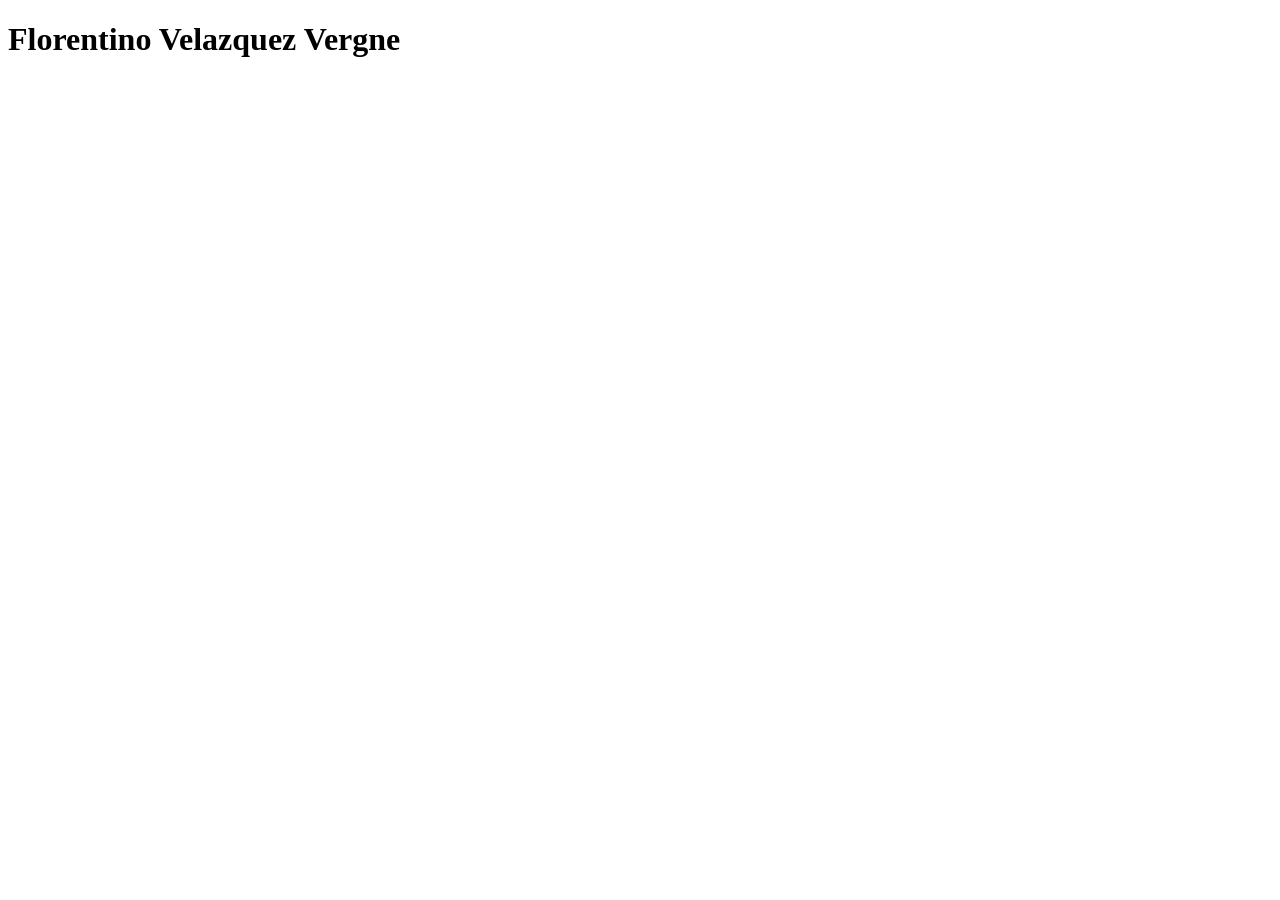
==== index.html @ 2adcd3c1 "Initial commit." ====
<!DOCTYPE html>
<html lang="en">
<head>
    <meta charset="UTF-8">
    <meta name="viewport" content="width=device-width, initial-scale=1.0">
    <title>WADE 1000 - Tarea 2.1</title>
</head>
<body>
    <h1>Florentino Velazquez Vergne</h1>
</body>
</html>
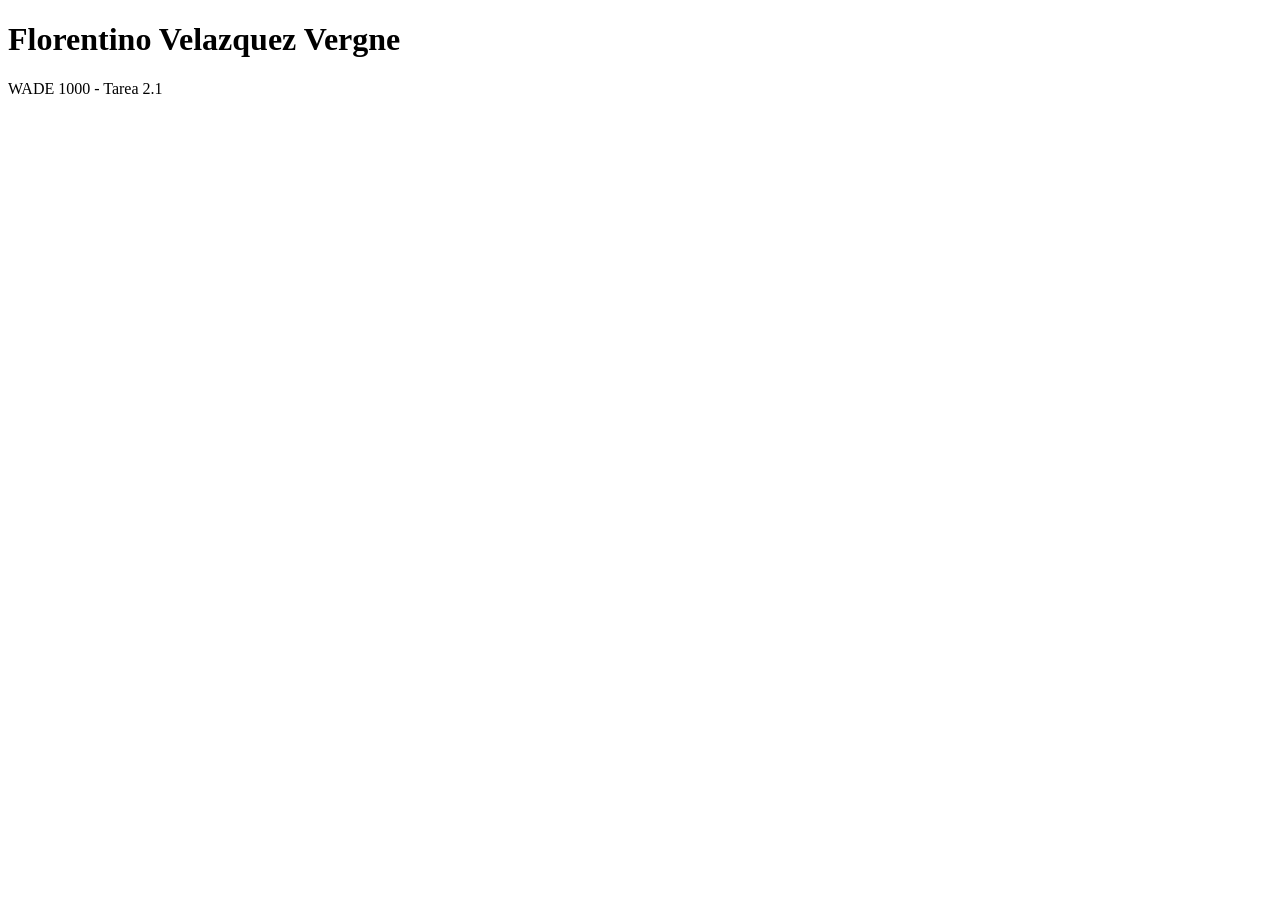
==== commit 00360296: "Second Commit." ====
--- a/index.html
+++ b/index.html
@@ -7,5 +7,6 @@
 </head>
 <body>
     <h1>Florentino Velazquez Vergne</h1>
+    <p>WADE 1000 - Tarea 2.1</p>
 </body>
 </html>
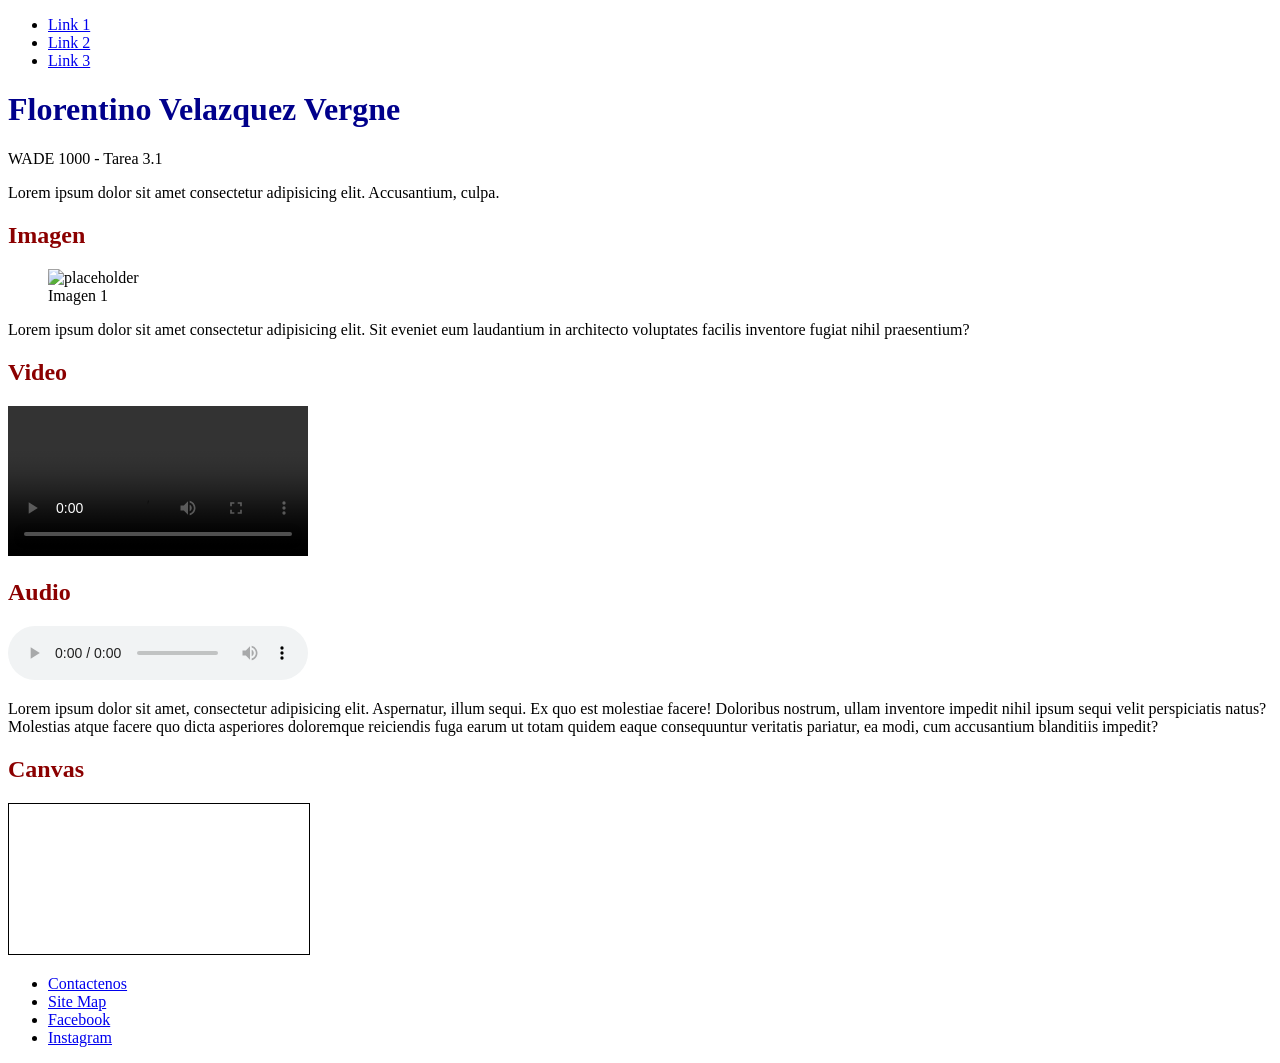
==== commit 715b4601: "Update index.html" ====
--- a/index.html
+++ b/index.html
@@ -3,10 +3,76 @@
 <head>
     <meta charset="UTF-8">
     <meta name="viewport" content="width=device-width, initial-scale=1.0">
-    <title>WADE 1000 - Tarea 2.1</title>
+    <link rel="stylesheet" href="main.css">
+    <title>WADE 1000 - Tarea 3.1</title>
 </head>
 <body>
+    <!-- Encabezado de la página -->
+    <header>
+        <nav>
+            <ul>
+                <li><a href="#">Link 1</a></li>
+                <li><a href="#">Link 2</a></li>
+                <li><a href="#">Link 3</a></li>
+            </ul>
+        </nav>
+    </header>
+
     <h1>Florentino Velazquez Vergne</h1>
-    <p>WADE 1000 - Tarea 2.1</p>
+    <p>WADE 1000 - Tarea 3.1</p>
+
+    <!-- Contenido principal de la página. -->
+    <main>
+        <article>
+
+            <!-- Primera sección -->
+            <section>
+                <p>Lorem ipsum dolor sit amet consectetur adipisicing elit. Accusantium, culpa.</p>
+
+                <!-- Imagen en página. -->
+                <h2>Imagen</h2>
+                <figure>
+                    <img src="media/placeholder.jpg" alt="placeholder">
+                    <figcaption>Imagen 1</figcaption>
+                </figure>
+
+                <p>Lorem ipsum dolor sit amet consectetur adipisicing elit. Sit eveniet eum laudantium in architecto voluptates facilis inventore fugiat nihil praesentium?</p>
+
+                <!-- Video en página. -->
+                <h2>Video</h2>
+                <video controls>
+                    <source src="media/sample-5s-360p.mp4" type="video/mp4">
+                    Su navegador no es compatible con el elemento de video.
+                </video>
+
+                <!-- Audio en página -->
+                <h2>Audio</h2>
+                <audio controls>
+                    <source src="media/sample-3s.mp3" type="audio/mp3">
+                    Su navegador no es compatible con el elemento de audio.
+                </audio>
+
+            </section>
+
+            <!-- Segunda sección -->
+            <section>
+                <p>Lorem ipsum dolor sit amet, consectetur adipisicing elit. Aspernatur, illum sequi. Ex quo est molestiae facere! Doloribus nostrum, ullam inventore impedit nihil ipsum sequi velit perspiciatis natus? Molestias atque facere quo dicta asperiores doloremque reiciendis fuga earum ut totam quidem eaque consequuntur veritatis pariatur, ea modi, cum accusantium blanditiis impedit?</p>
+
+                <h2>Canvas</h2>
+                <canvas class="canvas"></canvas>
+
+            </section>
+        </article>
+    </main>
+
+    <!-- Parte inferior de la página. -->
+    <footer>
+        <ul>
+            <li><a href="#">Contactenos</a></li>
+            <li><a href="#">Site Map</a></li>
+            <li><a href="#">Facebook</a></li>
+            <li><a href="#">Instagram</a></li>
+        </ul>
+    </footer>
 </body>
-</html>+</html>
--- a/main.css
+++ b/main.css
@@ -0,0 +1,3 @@
+h1 {color: darkblue;}
+h2 {color: darkred;}
+.canvas {border: 1px solid black;}
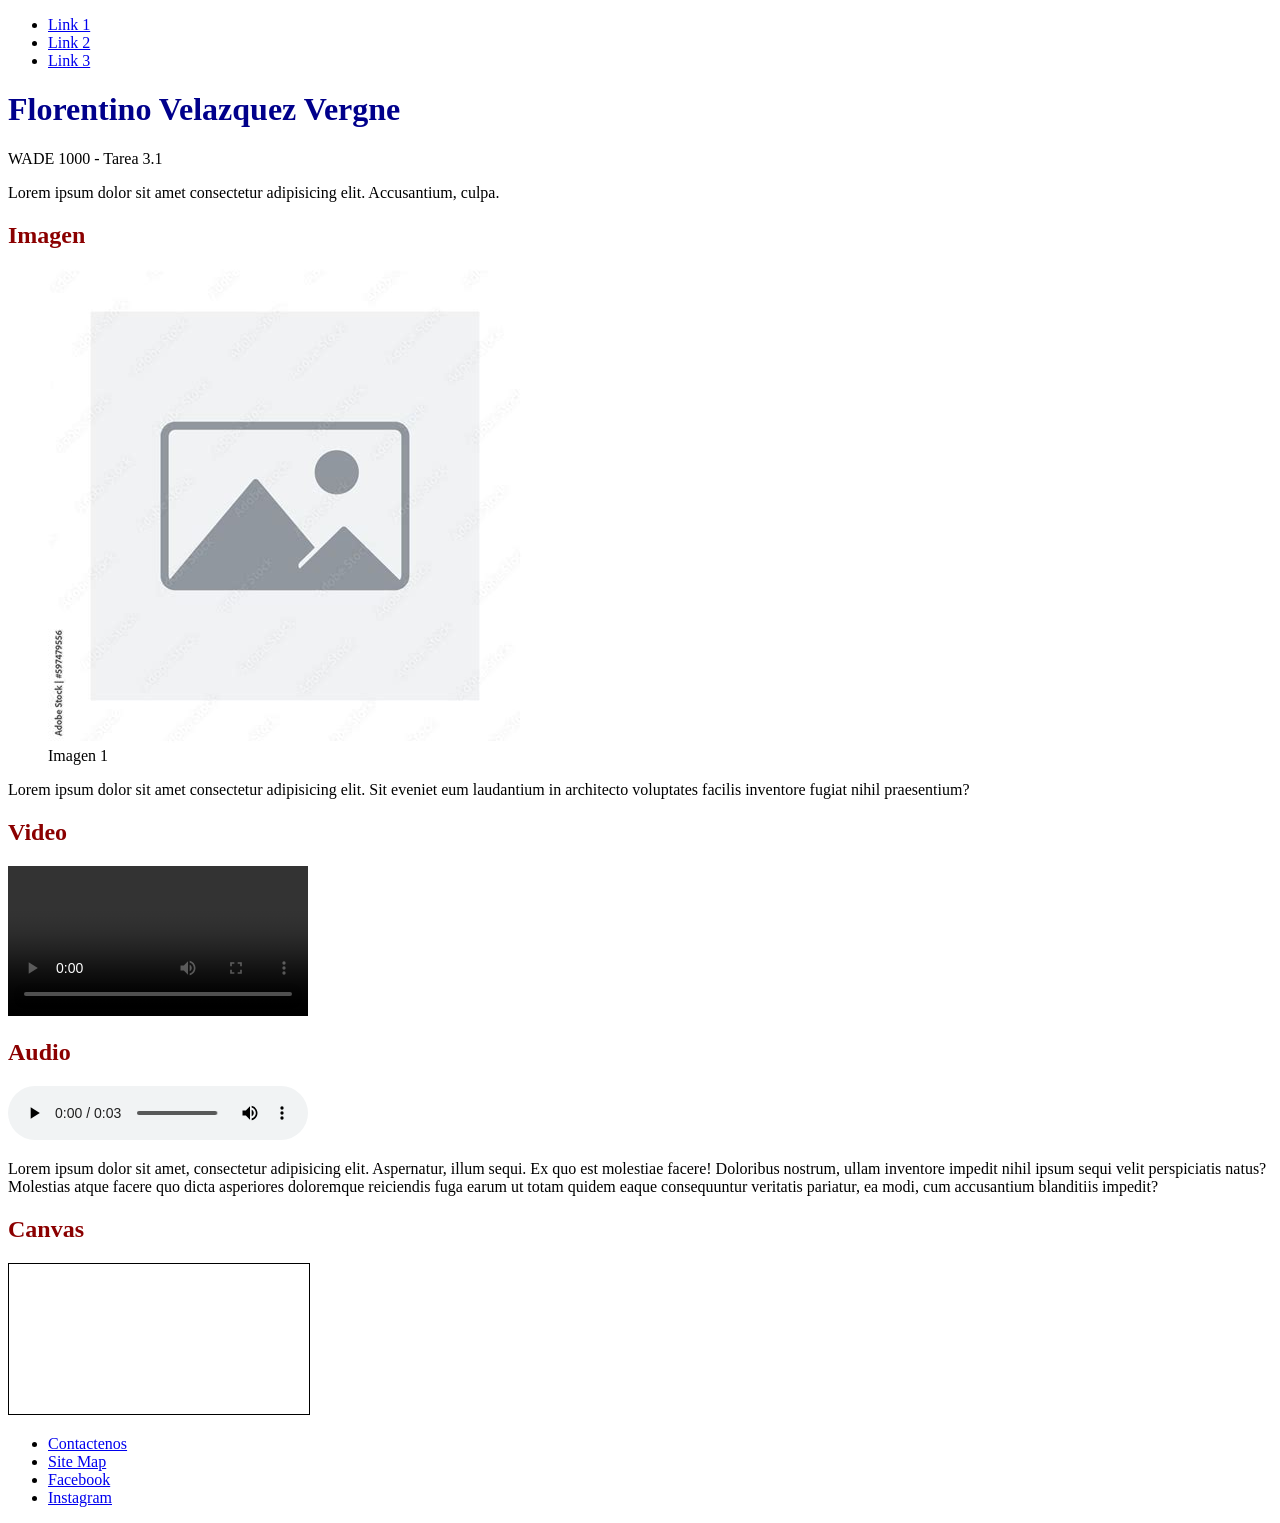
==== commit 93db9e68: "Update index.html" ====
--- a/index.html
+++ b/index.html
@@ -12,7 +12,7 @@
         <nav>
             <ul>
                 <li><a href="#">Link 1</a></li>
-                <li><a href="#">Link 2</a></li>
+                <li><a href="page02.html">Link 2</a></li>
                 <li><a href="#">Link 3</a></li>
             </ul>
         </nav>
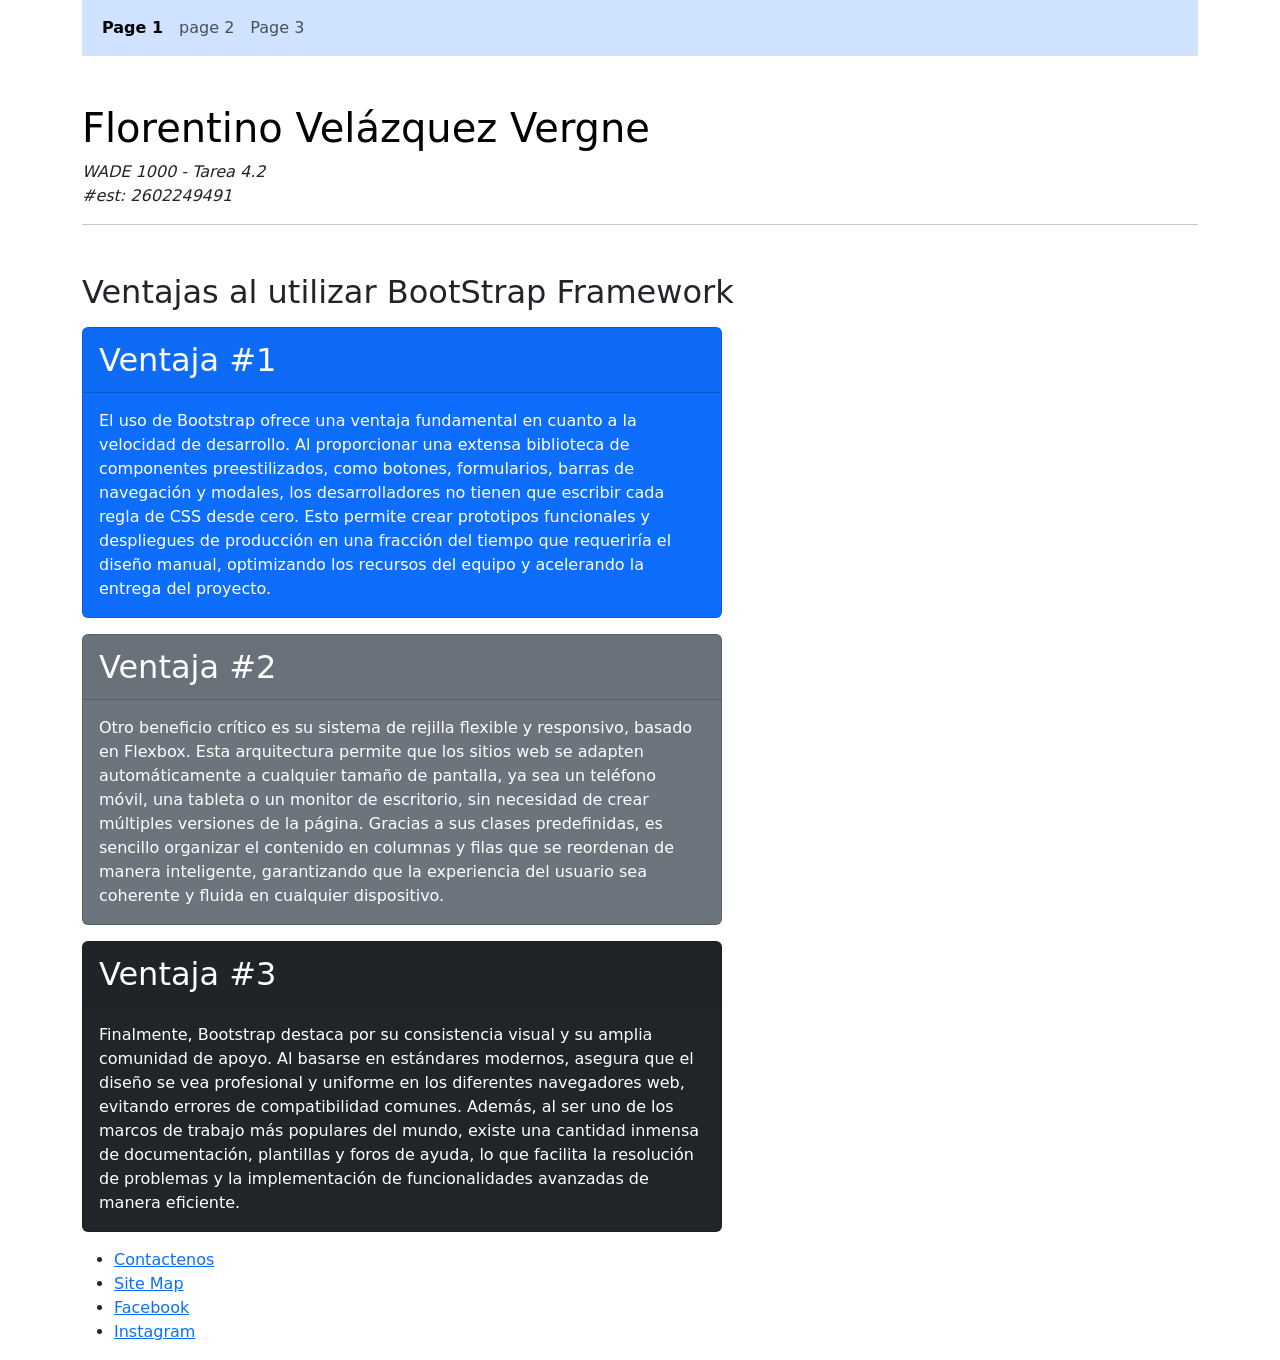
==== commit b1af6112: "Tarea 5.2 - BootStrap" ====
--- a/index.html
+++ b/index.html
@@ -1,78 +1,97 @@
 <!DOCTYPE html>
 <html lang="en">
+
 <head>
     <meta charset="UTF-8">
     <meta name="viewport" content="width=device-width, initial-scale=1.0">
-    <link rel="stylesheet" href="main.css">
-    <title>WADE 1000 - Tarea 3.1</title>
+    <link rel="stylesheet" href="css/bootstrap.css">
+    <title>Tarea 4.2 - Page 2</title>
 </head>
-<body>
-    <!-- Encabezado de la página -->
+
+<body class="container">
+
     <header>
-        <nav>
-            <ul>
-                <li><a href="#">Link 1</a></li>
-                <li><a href="page02.html">Link 2</a></li>
-                <li><a href="#">Link 3</a></li>
-            </ul>
+
+        <nav class="navbar navbar-expand-lg bg-primary-subtle mb-5">
+            <div class="container-fluid">
+                <button class="navbar-toggler" type="button" data-bs-toggle="collapse"
+                    data-bs-target="#navbarNavAltMarkup" aria-controls="navbarNavAltMarkup" aria-expanded="false"
+                    aria-label="Toggle navigation">
+                    <span class="navbar-toggler-icon"></span>
+                </button>
+                <div class="collapse navbar-collapse" id="navbarNavAltMarkup">
+                    <div class="navbar-nav">
+                        <a class="nav-link active fw-bold" aria-current="page" href="#">Page 1</a>
+                        <a class="nav-link" href="#">page 2</a>
+                        <a class="nav-link" href="#">Page 3</a>
+                    </div>
+                </div>
+            </div>
         </nav>
+
     </header>
 
-    <h1>Florentino Velazquez Vergne</h1>
-    <p>WADE 1000 - Tarea 3.1</p>
+    <section>
+        <h1 class="text-body-emphasis">Florentino Velázquez Vergne</h1>
+        <p class="mb-0"><em>WADE 1000 - Tarea 4.2</em></p>
+        <p><em>#est: 2602249491</em></p>
+        <hr>
+    </section>
 
-    <!-- Contenido principal de la página. -->
-    <main>
-        <article>
+    <main id="main" class="mt-5">
+        <section class="section">
 
-            <!-- Primera sección -->
-            <section>
-                <p>Lorem ipsum dolor sit amet consectetur adipisicing elit. Accusantium, culpa.</p>
+            <h2 class="mb-3">Ventajas al utilizar BootStrap Framework</h2>
 
-                <!-- Imagen en página. -->
-                <h2>Imagen</h2>
-                <figure>
-                    <img src="media/placeholder.jpg" alt="placeholder">
-                    <figcaption>Imagen 1</figcaption>
-                </figure>
+            <div class="card text-bg-primary mb-3" style="max-width: 40rem;">
+                <div class="card-header fs-2">Ventaja #1</div>
+                <div class="card-body">
+                    <p class="card-text">El uso de Bootstrap ofrece una ventaja fundamental en cuanto a la velocidad de
+                        desarrollo. Al proporcionar una extensa biblioteca de componentes preestilizados, como botones,
+                        formularios, barras de navegación y modales, los desarrolladores no tienen que escribir cada
+                        regla de CSS desde cero. Esto permite crear prototipos funcionales y despliegues de producción
+                        en una fracción del tiempo que requeriría el diseño manual, optimizando los recursos del equipo
+                        y acelerando la entrega del proyecto.</p>
+                </div>
+            </div>
 
-                <p>Lorem ipsum dolor sit amet consectetur adipisicing elit. Sit eveniet eum laudantium in architecto voluptates facilis inventore fugiat nihil praesentium?</p>
+            <div class="card text-bg-secondary mb-3" style="max-width: 40rem;">
+                <div class="card-header fs-2">Ventaja #2</div>
+                <div class="card-body">
+                    <p class="card-text">Otro beneficio crítico es su sistema de rejilla flexible y responsivo, basado
+                        en Flexbox. Esta arquitectura permite que los sitios web se adapten automáticamente a cualquier
+                        tamaño de pantalla, ya sea un teléfono móvil, una tableta o un monitor de escritorio, sin
+                        necesidad de crear múltiples versiones de la página. Gracias a sus clases predefinidas, es
+                        sencillo organizar el contenido en columnas y filas que se reordenan de manera inteligente,
+                        garantizando que la experiencia del usuario sea coherente y fluida en cualquier dispositivo.</p>
+                </div>
+            </div>
 
-                <!-- Video en página. -->
-                <h2>Video</h2>
-                <video controls>
-                    <source src="media/sample-5s-360p.mp4" type="video/mp4">
-                    Su navegador no es compatible con el elemento de video.
-                </video>
+            <div class="card text-bg-dark mb-3" style="max-width: 40rem;">
+                <div class="card-header fs-2">Ventaja #3</div>
+                <div class="card-body">
+                    <p class="card-text">Finalmente, Bootstrap destaca por su consistencia visual y su amplia comunidad
+                        de apoyo. Al basarse en estándares modernos, asegura que el diseño se vea profesional y
+                        uniforme en los diferentes navegadores web, evitando errores de compatibilidad comunes. Además,
+                        al ser uno de los marcos de trabajo más populares del mundo, existe una cantidad inmensa de
+                        documentación, plantillas y foros de ayuda, lo que facilita la resolución de problemas y la
+                        implementación de funcionalidades avanzadas de manera eficiente.</p>
+                </div>
+            </div>
 
-                <!-- Audio en página -->
-                <h2>Audio</h2>
-                <audio controls>
-                    <source src="media/sample-3s.mp3" type="audio/mp3">
-                    Su navegador no es compatible con el elemento de audio.
-                </audio>
-
-            </section>
-
-            <!-- Segunda sección -->
-            <section>
-                <p>Lorem ipsum dolor sit amet, consectetur adipisicing elit. Aspernatur, illum sequi. Ex quo est molestiae facere! Doloribus nostrum, ullam inventore impedit nihil ipsum sequi velit perspiciatis natus? Molestias atque facere quo dicta asperiores doloremque reiciendis fuga earum ut totam quidem eaque consequuntur veritatis pariatur, ea modi, cum accusantium blanditiis impedit?</p>
-
-                <h2>Canvas</h2>
-                <canvas class="canvas"></canvas>
-
-            </section>
-        </article>
+        </section>
     </main>
 
-    <!-- Parte inferior de la página. -->
     <footer>
-        <ul>
+        <ul class="footernav">
             <li><a href="#">Contactenos</a></li>
             <li><a href="#">Site Map</a></li>
             <li><a href="#">Facebook</a></li>
             <li><a href="#">Instagram</a></li>
         </ul>
     </footer>
+    <script src="js/bootstrap.js"></script>
+
 </body>
-</html>
+
+</html>
